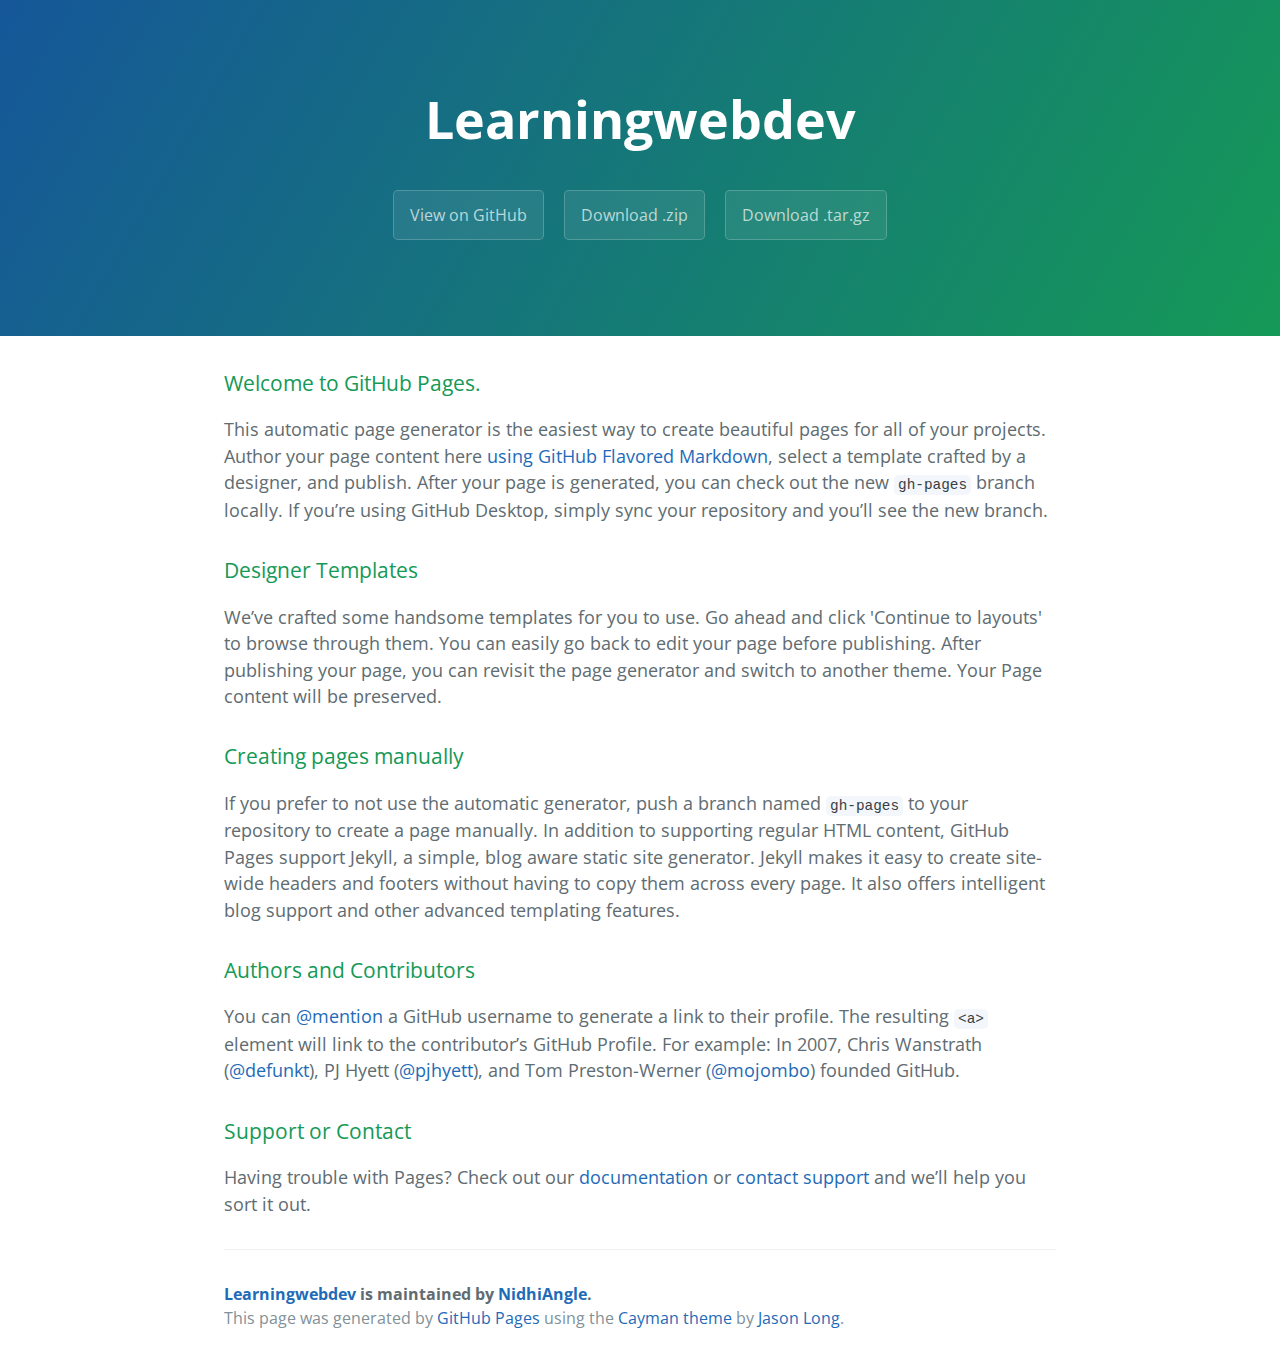
==== index.html @ a0cfdcea "Create gh-pages branch via GitHub" ====
<!DOCTYPE html>
<html lang="en-us">
  <head>
    <meta charset="UTF-8">
    <title>Learningwebdev by NidhiAngle</title>
    <meta name="viewport" content="width=device-width, initial-scale=1">
    <link rel="stylesheet" type="text/css" href="stylesheets/normalize.css" media="screen">
    <link href='https://fonts.googleapis.com/css?family=Open+Sans:400,700' rel='stylesheet' type='text/css'>
    <link rel="stylesheet" type="text/css" href="stylesheets/stylesheet.css" media="screen">
    <link rel="stylesheet" type="text/css" href="stylesheets/github-light.css" media="screen">
  </head>
  <body>
    <section class="page-header">
      <h1 class="project-name">Learningwebdev</h1>
      <h2 class="project-tagline"></h2>
      <a href="https://github.com/NidhiAngle/LearningWebDev" class="btn">View on GitHub</a>
      <a href="https://github.com/NidhiAngle/LearningWebDev/zipball/master" class="btn">Download .zip</a>
      <a href="https://github.com/NidhiAngle/LearningWebDev/tarball/master" class="btn">Download .tar.gz</a>
    </section>

    <section class="main-content">
      <h3>
<a id="welcome-to-github-pages" class="anchor" href="#welcome-to-github-pages" aria-hidden="true"><span aria-hidden="true" class="octicon octicon-link"></span></a>Welcome to GitHub Pages.</h3>

<p>This automatic page generator is the easiest way to create beautiful pages for all of your projects. Author your page content here <a href="https://guides.github.com/features/mastering-markdown/">using GitHub Flavored Markdown</a>, select a template crafted by a designer, and publish. After your page is generated, you can check out the new <code>gh-pages</code> branch locally. If you’re using GitHub Desktop, simply sync your repository and you’ll see the new branch.</p>

<h3>
<a id="designer-templates" class="anchor" href="#designer-templates" aria-hidden="true"><span aria-hidden="true" class="octicon octicon-link"></span></a>Designer Templates</h3>

<p>We’ve crafted some handsome templates for you to use. Go ahead and click 'Continue to layouts' to browse through them. You can easily go back to edit your page before publishing. After publishing your page, you can revisit the page generator and switch to another theme. Your Page content will be preserved.</p>

<h3>
<a id="creating-pages-manually" class="anchor" href="#creating-pages-manually" aria-hidden="true"><span aria-hidden="true" class="octicon octicon-link"></span></a>Creating pages manually</h3>

<p>If you prefer to not use the automatic generator, push a branch named <code>gh-pages</code> to your repository to create a page manually. In addition to supporting regular HTML content, GitHub Pages support Jekyll, a simple, blog aware static site generator. Jekyll makes it easy to create site-wide headers and footers without having to copy them across every page. It also offers intelligent blog support and other advanced templating features.</p>

<h3>
<a id="authors-and-contributors" class="anchor" href="#authors-and-contributors" aria-hidden="true"><span aria-hidden="true" class="octicon octicon-link"></span></a>Authors and Contributors</h3>

<p>You can <a href="https://help.github.com/articles/basic-writing-and-formatting-syntax/#mentioning-users-and-teams" class="user-mention">@mention</a> a GitHub username to generate a link to their profile. The resulting <code>&lt;a&gt;</code> element will link to the contributor’s GitHub Profile. For example: In 2007, Chris Wanstrath (<a href="https://github.com/defunkt" class="user-mention">@defunkt</a>), PJ Hyett (<a href="https://github.com/pjhyett" class="user-mention">@pjhyett</a>), and Tom Preston-Werner (<a href="https://github.com/mojombo" class="user-mention">@mojombo</a>) founded GitHub.</p>

<h3>
<a id="support-or-contact" class="anchor" href="#support-or-contact" aria-hidden="true"><span aria-hidden="true" class="octicon octicon-link"></span></a>Support or Contact</h3>

<p>Having trouble with Pages? Check out our <a href="https://help.github.com/pages">documentation</a> or <a href="https://github.com/contact">contact support</a> and we’ll help you sort it out.</p>

      <footer class="site-footer">
        <span class="site-footer-owner"><a href="https://github.com/NidhiAngle/LearningWebDev">Learningwebdev</a> is maintained by <a href="https://github.com/NidhiAngle">NidhiAngle</a>.</span>

        <span class="site-footer-credits">This page was generated by <a href="https://pages.github.com">GitHub Pages</a> using the <a href="https://github.com/jasonlong/cayman-theme">Cayman theme</a> by <a href="https://twitter.com/jasonlong">Jason Long</a>.</span>
      </footer>

    </section>

  
  </body>
</html>
---- stylesheets/stylesheet.css ----
* {
  box-sizing: border-box; }

body {
  padding: 0;
  margin: 0;
  font-family: "Open Sans", "Helvetica Neue", Helvetica, Arial, sans-serif;
  font-size: 16px;
  line-height: 1.5;
  color: #606c71; }

a {
  color: #1e6bb8;
  text-decoration: none; }
  a:hover {
    text-decoration: underline; }

.btn {
  display: inline-block;
  margin-bottom: 1rem;
  color: rgba(255, 255, 255, 0.7);
  background-color: rgba(255, 255, 255, 0.08);
  border-color: rgba(255, 255, 255, 0.2);
  border-style: solid;
  border-width: 1px;
  border-radius: 0.3rem;
  transition: color 0.2s, background-color 0.2s, border-color 0.2s; }
  .btn + .btn {
    margin-left: 1rem; }

.btn:hover {
  color: rgba(255, 255, 255, 0.8);
  text-decoration: none;
  background-color: rgba(255, 255, 255, 0.2);
  border-color: rgba(255, 255, 255, 0.3); }

@media screen and (min-width: 64em) {
  .btn {
    padding: 0.75rem 1rem; } }

@media screen and (min-width: 42em) and (max-width: 64em) {
  .btn {
    padding: 0.6rem 0.9rem;
    font-size: 0.9rem; } }

@media screen and (max-width: 42em) {
  .btn {
    display: block;
    width: 100%;
    padding: 0.75rem;
    font-size: 0.9rem; }
    .btn + .btn {
      margin-top: 1rem;
      margin-left: 0; } }

.page-header {
  color: #fff;
  text-align: center;
  background-color: #159957;
  background-image: linear-gradient(120deg, #155799, #159957); }

@media screen and (min-width: 64em) {
  .page-header {
    padding: 5rem 6rem; } }

@media screen and (min-width: 42em) and (max-width: 64em) {
  .page-header {
    padding: 3rem 4rem; } }

@media screen and (max-width: 42em) {
  .page-header {
    padding: 2rem 1rem; } }

.project-name {
  margin-top: 0;
  margin-bottom: 0.1rem; }

@media screen and (min-width: 64em) {
  .project-name {
    font-size: 3.25rem; } }

@media screen and (min-width: 42em) and (max-width: 64em) {
  .project-name {
    font-size: 2.25rem; } }

@media screen and (max-width: 42em) {
  .project-name {
    font-size: 1.75rem; } }

.project-tagline {
  margin-bottom: 2rem;
  font-weight: normal;
  opacity: 0.7; }

@media screen and (min-width: 64em) {
  .project-tagline {
    font-size: 1.25rem; } }

@media screen and (min-width: 42em) and (max-width: 64em) {
  .project-tagline {
    font-size: 1.15rem; } }

@media screen and (max-width: 42em) {
  .project-tagline {
    font-size: 1rem; } }

.main-content :first-child {
  margin-top: 0; }
.main-content img {
  max-width: 100%; }
.main-content h1, .main-content h2, .main-content h3, .main-content h4, .main-content h5, .main-content h6 {
  margin-top: 2rem;
  margin-bottom: 1rem;
  font-weight: normal;
  color: #159957; }
.main-content p {
  margin-bottom: 1em; }
.main-content code {
  padding: 2px 4px;
  font-family: Consolas, "Liberation Mono", Menlo, Courier, monospace;
  font-size: 0.9rem;
  color: #383e41;
  background-color: #f3f6fa;
  border-radius: 0.3rem; }
.main-content pre {
  padding: 0.8rem;
  margin-top: 0;
  margin-bottom: 1rem;
  font: 1rem Consolas, "Liberation Mono", Menlo, Courier, monospace;
  color: #567482;
  word-wrap: normal;
  background-color: #f3f6fa;
  border: solid 1px #dce6f0;
  border-radius: 0.3rem; }
  .main-content pre > code {
    padding: 0;
    margin: 0;
    font-size: 0.9rem;
    color: #567482;
    word-break: normal;
    white-space: pre;
    background: transparent;
    border: 0; }
.main-content .highlight {
  margin-bottom: 1rem; }
  .main-content .highlight pre {
    margin-bottom: 0;
    word-break: normal; }
.main-content .highlight pre, .main-content pre {
  padding: 0.8rem;
  overflow: auto;
  font-size: 0.9rem;
  line-height: 1.45;
  border-radius: 0.3rem; }
.main-content pre code, .main-content pre tt {
  display: inline;
  max-width: initial;
  padding: 0;
  margin: 0;
  overflow: initial;
  line-height: inherit;
  word-wrap: normal;
  background-color: transparent;
  border: 0; }
  .main-content pre code:before, .main-content pre code:after, .main-content pre tt:before, .main-content pre tt:after {
    content: normal; }
.main-content ul, .main-content ol {
  margin-top: 0; }
.main-content blockquote {
  padding: 0 1rem;
  margin-left: 0;
  color: #819198;
  border-left: 0.3rem solid #dce6f0; }
  .main-content blockquote > :first-child {
    margin-top: 0; }
  .main-content blockquote > :last-child {
    margin-bottom: 0; }
.main-content table {
  display: block;
  width: 100%;
  overflow: auto;
  word-break: normal;
  word-break: keep-all; }
  .main-content table th {
    font-weight: bold; }
  .main-content table th, .main-content table td {
    padding: 0.5rem 1rem;
    border: 1px solid #e9ebec; }
.main-content dl {
  padding: 0; }
  .main-content dl dt {
    padding: 0;
    margin-top: 1rem;
    font-size: 1rem;
    font-weight: bold; }
  .main-content dl dd {
    padding: 0;
    margin-bottom: 1rem; }
.main-content hr {
  height: 2px;
  padding: 0;
  margin: 1rem 0;
  background-color: #eff0f1;
  border: 0; }

@media screen and (min-width: 64em) {
  .main-content {
    max-width: 64rem;
    padding: 2rem 6rem;
    margin: 0 auto;
    font-size: 1.1rem; } }

@media screen and (min-width: 42em) and (max-width: 64em) {
  .main-content {
    padding: 2rem 4rem;
    font-size: 1.1rem; } }

@media screen and (max-width: 42em) {
  .main-content {
    padding: 2rem 1rem;
    font-size: 1rem; } }

.site-footer {
  padding-top: 2rem;
  margin-top: 2rem;
  border-top: solid 1px #eff0f1; }

.site-footer-owner {
  display: block;
  font-weight: bold; }

.site-footer-credits {
  color: #819198; }

@media screen and (min-width: 64em) {
  .site-footer {
    font-size: 1rem; } }

@media screen and (min-width: 42em) and (max-width: 64em) {
  .site-footer {
    font-size: 1rem; } }

@media screen and (max-width: 42em) {
  .site-footer {
    font-size: 0.9rem; } }
---- stylesheets/github-light.css ----
/*
The MIT License (MIT)

Copyright (c) 2016 GitHub, Inc.

Permission is hereby granted, free of charge, to any person obtaining a copy
of this software and associated documentation files (the "Software"), to deal
in the Software without restriction, including without limitation the rights
to use, copy, modify, merge, publish, distribute, sublicense, and/or sell
copies of the Software, and to permit persons to whom the Software is
furnished to do so, subject to the following conditions:

The above copyright notice and this permission notice shall be included in all
copies or substantial portions of the Software.

THE SOFTWARE IS PROVIDED "AS IS", WITHOUT WARRANTY OF ANY KIND, EXPRESS OR
IMPLIED, INCLUDING BUT NOT LIMITED TO THE WARRANTIES OF MERCHANTABILITY,
FITNESS FOR A PARTICULAR PURPOSE AND NONINFRINGEMENT. IN NO EVENT SHALL THE
AUTHORS OR COPYRIGHT HOLDERS BE LIABLE FOR ANY CLAIM, DAMAGES OR OTHER
LIABILITY, WHETHER IN AN ACTION OF CONTRACT, TORT OR OTHERWISE, ARISING FROM,
OUT OF OR IN CONNECTION WITH THE SOFTWARE OR THE USE OR OTHER DEALINGS IN THE
SOFTWARE.

*/

.pl-c /* comment */ {
  color: #969896;
}

.pl-c1 /* constant, variable.other.constant, support, meta.property-name, support.constant, support.variable, meta.module-reference, markup.raw, meta.diff.header */,
.pl-s .pl-v /* string variable */ {
  color: #0086b3;
}

.pl-e /* entity */,
.pl-en /* entity.name */ {
  color: #795da3;
}

.pl-smi /* variable.parameter.function, storage.modifier.package, storage.modifier.import, storage.type.java, variable.other */,
.pl-s .pl-s1 /* string source */ {
  color: #333;
}

.pl-ent /* entity.name.tag */ {
  color: #63a35c;
}

.pl-k /* keyword, storage, storage.type */ {
  color: #a71d5d;
}

.pl-s /* string */,
.pl-pds /* punctuation.definition.string, string.regexp.character-class */,
.pl-s .pl-pse .pl-s1 /* string punctuation.section.embedded source */,
.pl-sr /* string.regexp */,
.pl-sr .pl-cce /* string.regexp constant.character.escape */,
.pl-sr .pl-sre /* string.regexp source.ruby.embedded */,
.pl-sr .pl-sra /* string.regexp string.regexp.arbitrary-repitition */ {
  color: #183691;
}

.pl-v /* variable */ {
  color: #ed6a43;
}

.pl-id /* invalid.deprecated */ {
  color: #b52a1d;
}

.pl-ii /* invalid.illegal */ {
  color: #f8f8f8;
  background-color: #b52a1d;
}

.pl-sr .pl-cce /* string.regexp constant.character.escape */ {
  font-weight: bold;
  color: #63a35c;
}

.pl-ml /* markup.list */ {
  color: #693a17;
}

.pl-mh /* markup.heading */,
.pl-mh .pl-en /* markup.heading entity.name */,
.pl-ms /* meta.separator */ {
  font-weight: bold;
  color: #1d3e81;
}

.pl-mq /* markup.quote */ {
  color: #008080;
}

.pl-mi /* markup.italic */ {
  font-style: italic;
  color: #333;
}

.pl-mb /* markup.bold */ {
  font-weight: bold;
  color: #333;
}

.pl-md /* markup.deleted, meta.diff.header.from-file */ {
  color: #bd2c00;
  background-color: #ffecec;
}

.pl-mi1 /* markup.inserted, meta.diff.header.to-file */ {
  color: #55a532;
  background-color: #eaffea;
}

.pl-mdr /* meta.diff.range */ {
  font-weight: bold;
  color: #795da3;
}

.pl-mo /* meta.output */ {
  color: #1d3e81;
}
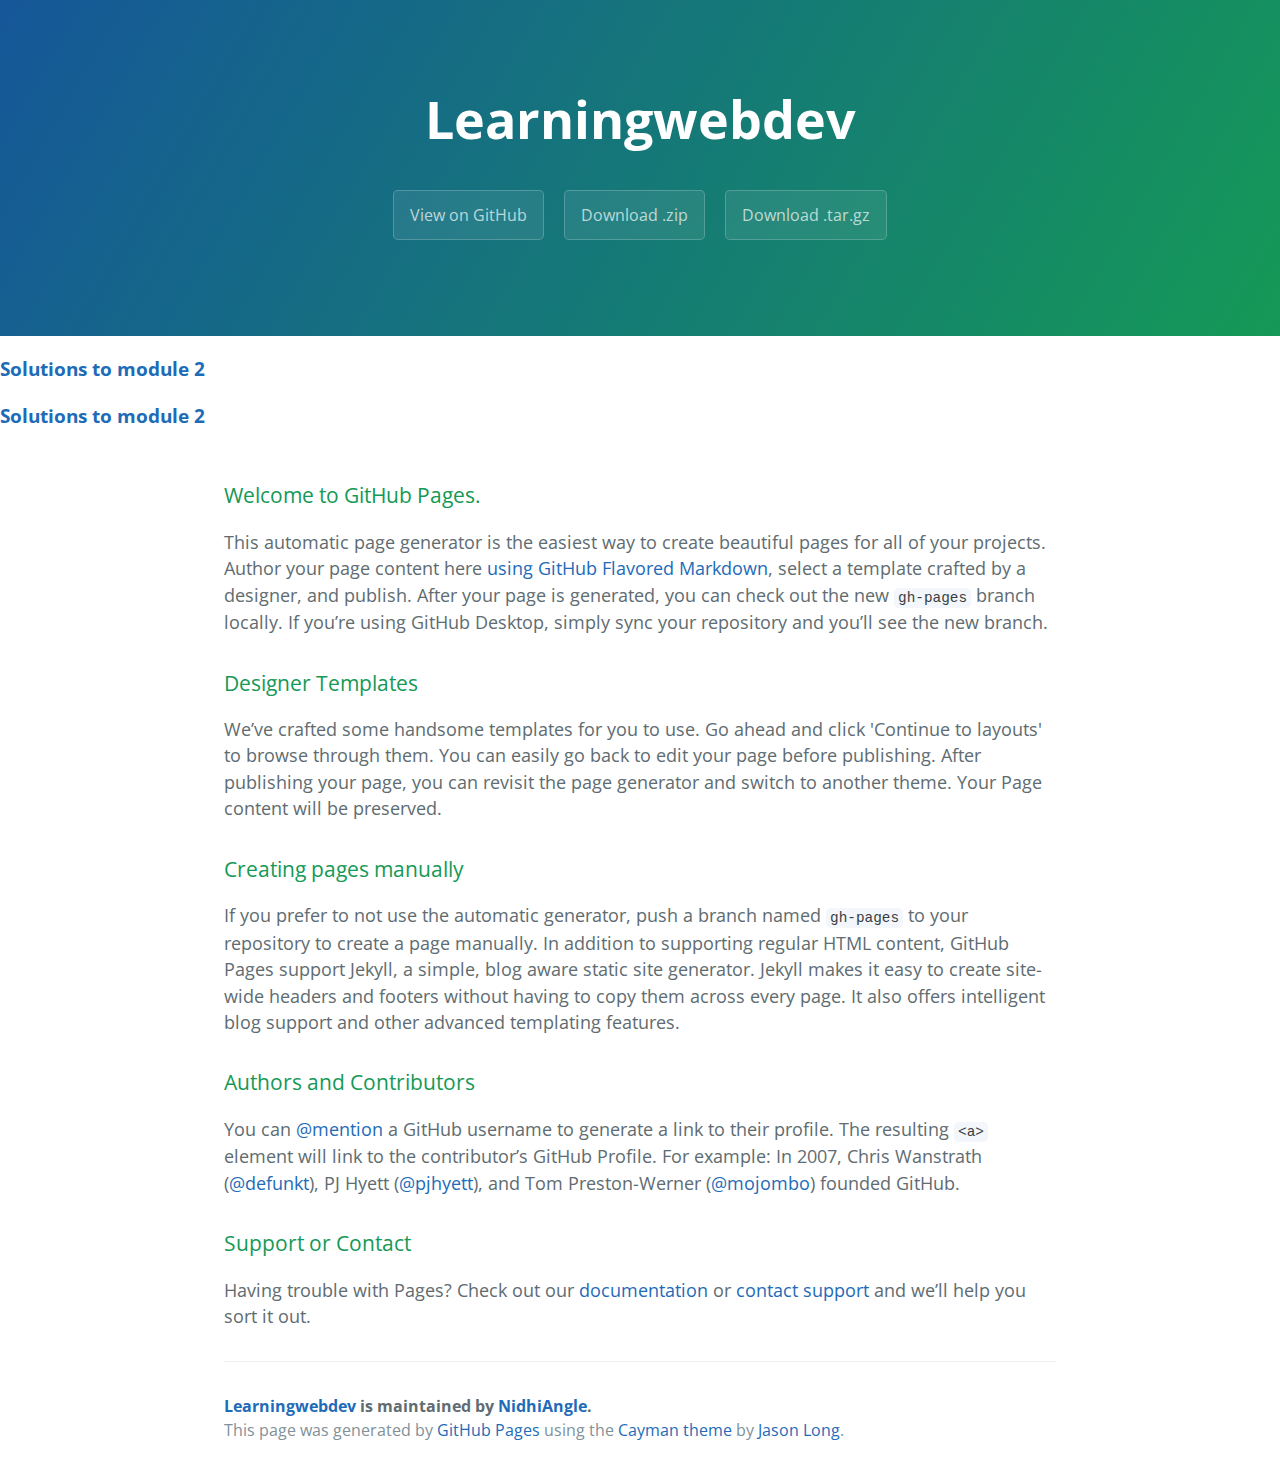
==== commit d48b3704: "Update index.html" ====
--- a/index.html
+++ b/index.html
@@ -17,7 +17,10 @@
       <a href="https://github.com/NidhiAngle/LearningWebDev/zipball/master" class="btn">Download .zip</a>
       <a href="https://github.com/NidhiAngle/LearningWebDev/tarball/master" class="btn">Download .tar.gz</a>
     </section>
-
+    <section>
+      <h3><a href="/mod_2/index.html">Solutions to module 2</a></h3>
+      <h3><a href="/mod_3/index.html">Solutions to module 2</a></h3>
+    </section>
     <section class="main-content">
       <h3>
 <a id="welcome-to-github-pages" class="anchor" href="#welcome-to-github-pages" aria-hidden="true"><span aria-hidden="true" class="octicon octicon-link"></span></a>Welcome to GitHub Pages.</h3>
